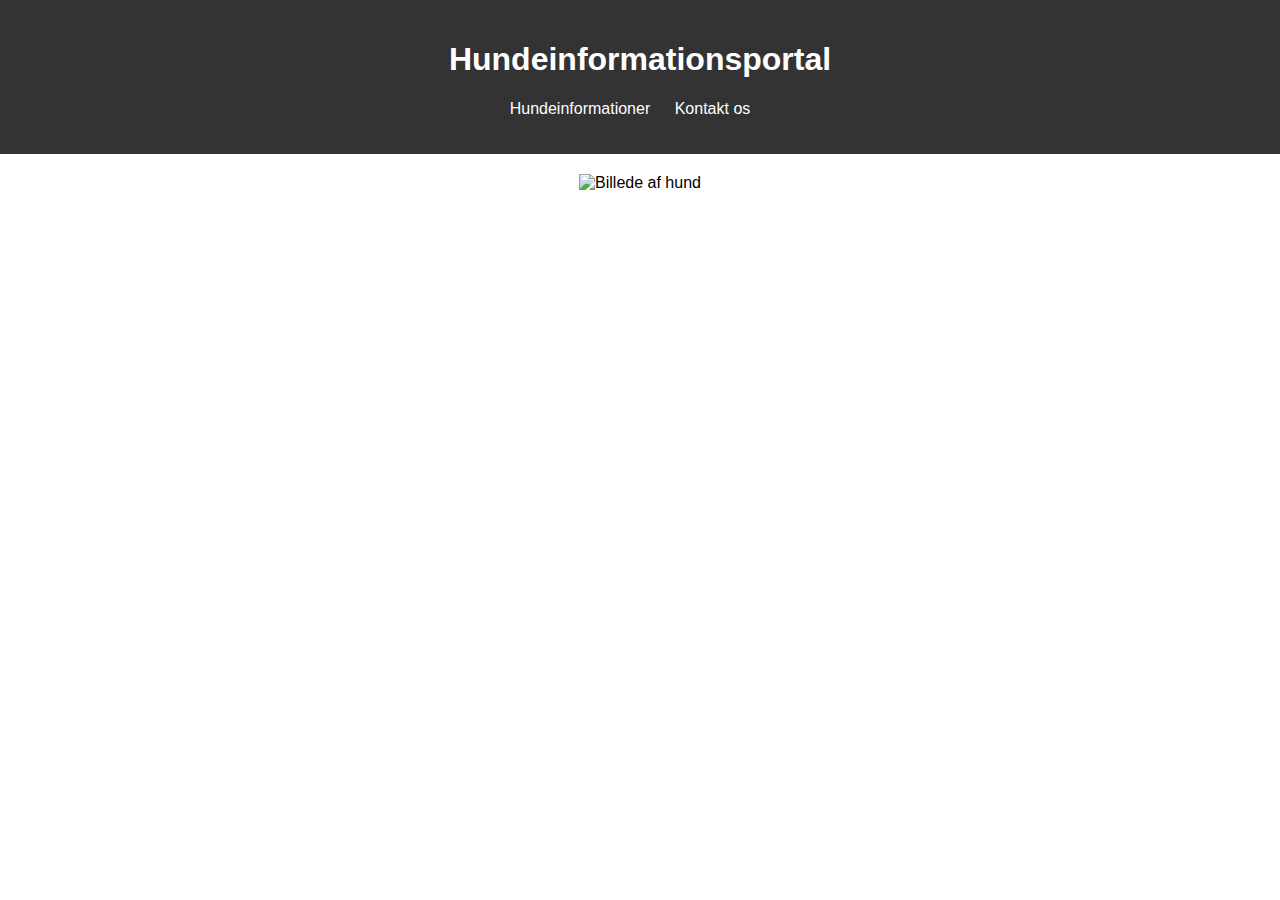
==== index.html @ 1119962b "update" ====
<!DOCTYPE html>
<html lang="dk">
<head>
    <meta charset="UTF-8">
    <meta name="viewport" content="width=device-width, initial-scale=1.0">
    <title>Hundeinformationsportal</title>
    <link rel="stylesheet" href="style.css">
</head>
<body>
    <header>
        <h1>Hundeinformationsportal</h1>
        <nav>
            <ul>
                <li><a href="hundeinformationer.html">Hundeinformationer</a></li>
                <li><a href="kontaktos.html">Kontakt os</a></li>
            </ul>
        </nav>
    </header>
    <main>
        <section id="hero">
            <img src="hundebillede.jpg" alt="Billede af hund">
        </section>
    </main>
</body>
</html>
---- style.css ----
body {
  font-family: Arial, sans-serif;
  margin: 0;
  padding: 0;
}

header {
  background-color: #333;
  color: #fff;
  padding: 20px;
  text-align: center;
}

nav ul {
  list-style-type: none;
  padding: 0;
}

nav ul li {
  display: inline;
  margin-right: 20px;
}

nav ul li a {
  text-decoration: none;
  color: #fff;
}

main {
  padding: 20px;
}

#hero {
  text-align: center;
}

#hero img {
  max-width: 100%;
  height: auto;
}

body {
  font-family: Arial, sans-serif;
  margin: 0;
  padding: 0;
}

header {
  background-color: #333;
  color: #fff;
  padding: 20px;
  text-align: center;
}

nav ul {
  list-style-type: none;
  padding: 0;
}

nav ul li {
  display: inline;
  margin-right: 20px;
}

nav ul li a {
  text-decoration: none;
  color: #fff;
}

main {
  padding: 20px;
}

form {
  max-width: 600px;
  margin: 0 auto;
}

label {
  display: block;
  margin-bottom: 10px;
}

input[type=text],
input[type=email],
textarea {
  width: 100%;
  padding: 10px;
  margin-bottom: 20px;
  border: 1px solid #ccc;
  border-radius: 5px;
}

button {
  background-color: #333;
  color: #fff;
  padding: 10px 20px;
  border: none;
  border-radius: 5px;
  cursor: pointer;
}

button:hover {
  background-color: #555;
}

@media only screen and (max-width: 600px) {
  form {
    padding: 0 20px;
  }
}/*# sourceMappingURL=style.css.map */
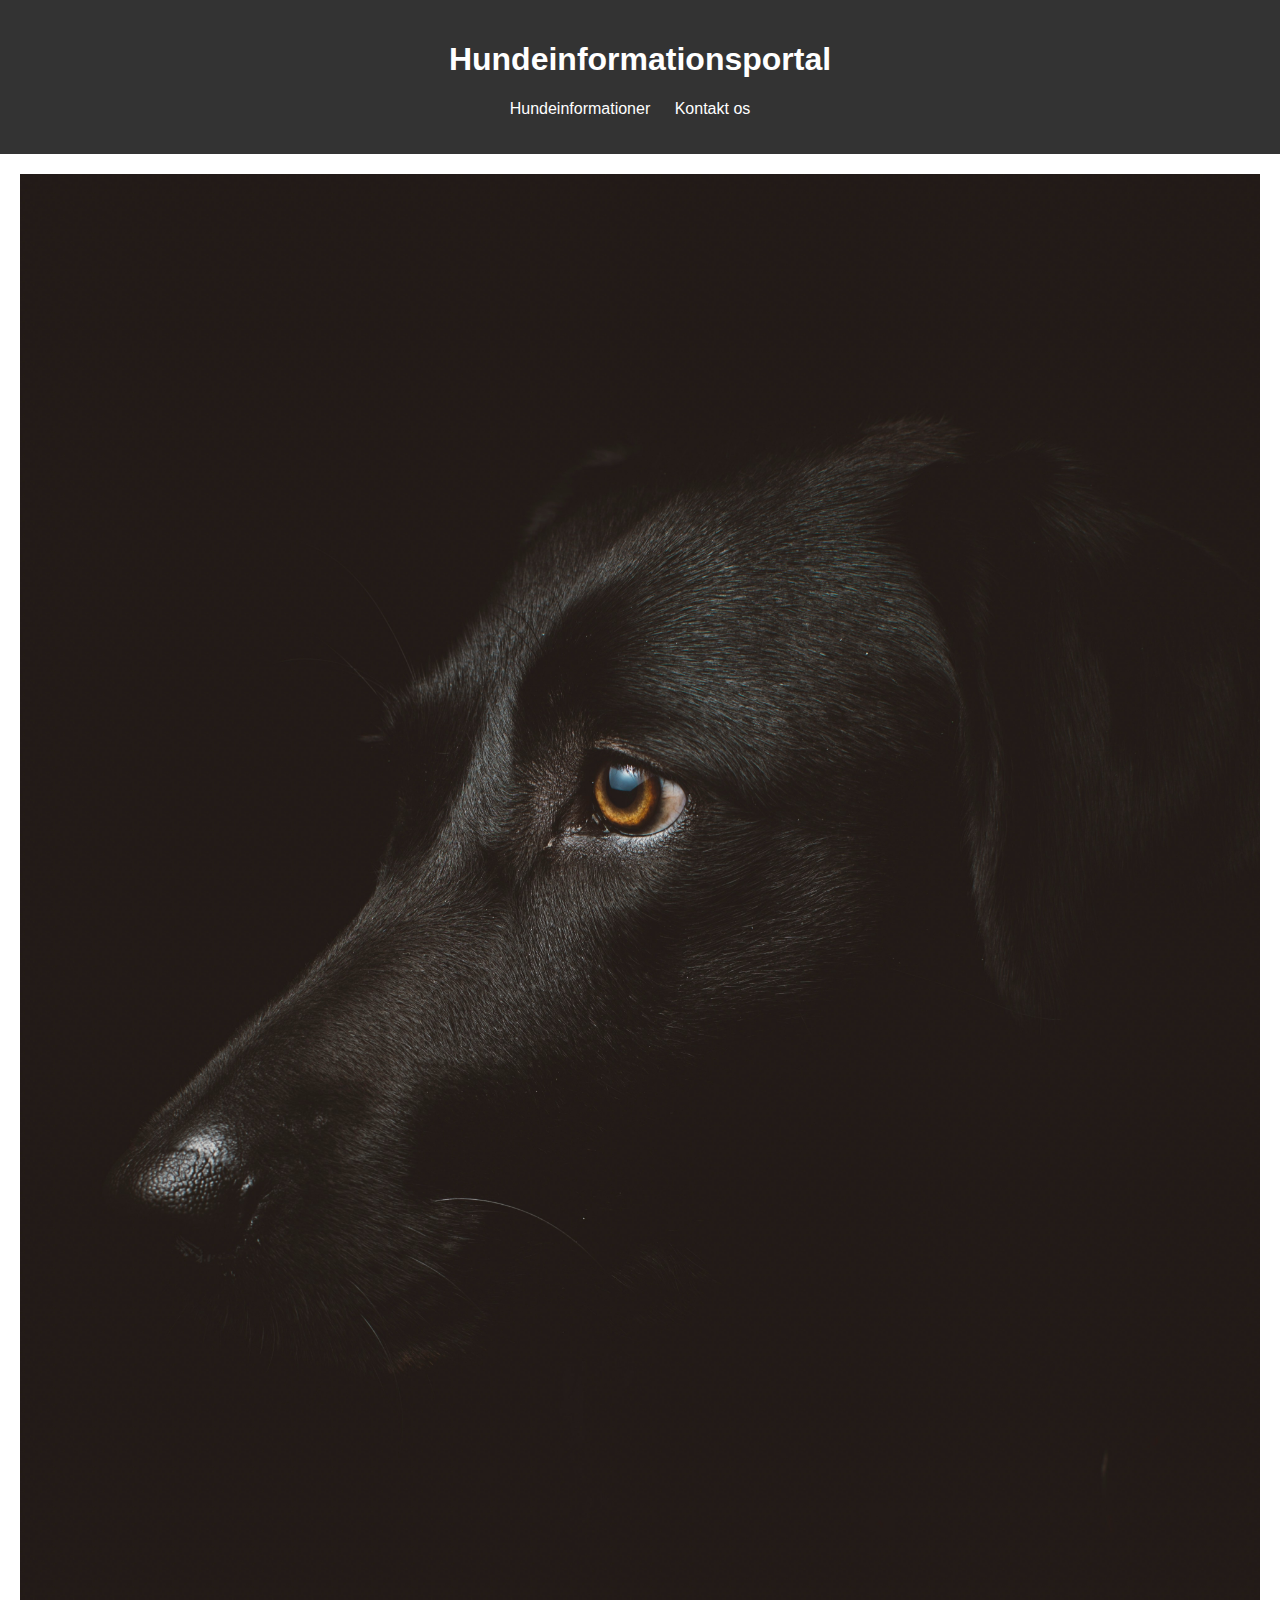
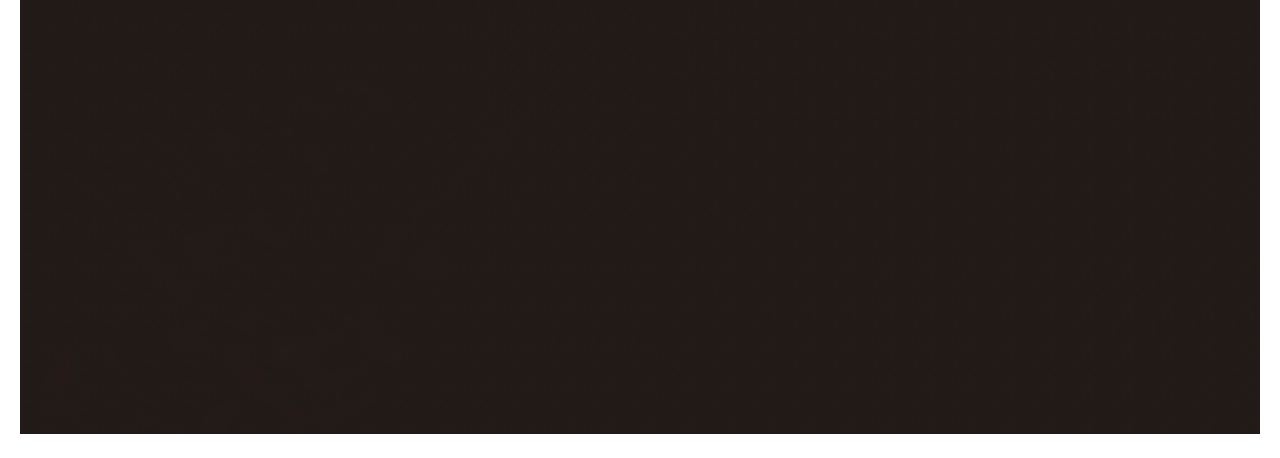
==== commit cbcd6bb4: "h" ====
--- a/index.html
+++ b/index.html
@@ -18,7 +18,7 @@
     </header>
     <main>
         <section id="hero">
-            <img src="hundebillede.jpg" alt="Billede af hund">
+            <img src="img/hund1.jpg" alt="Billede af hund">
         </section>
     </main>
 </body>
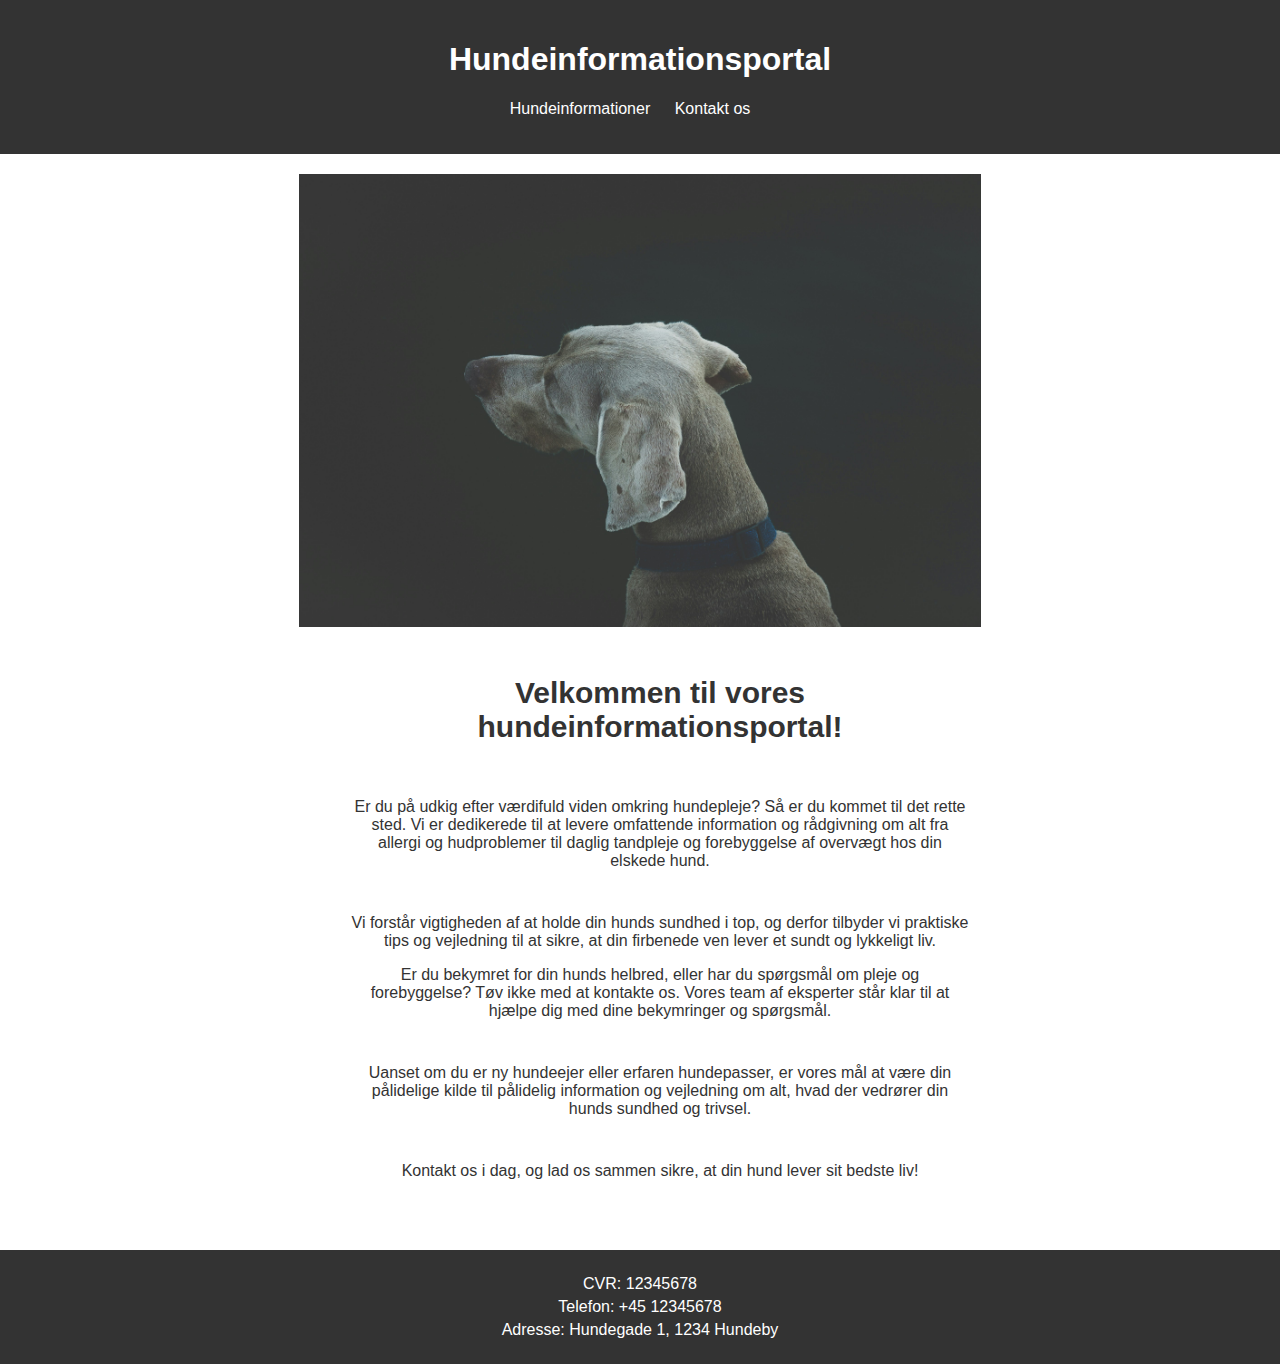
==== commit 23531e71: "update" ====
--- a/index.html
+++ b/index.html
@@ -1,5 +1,5 @@
 <!DOCTYPE html>
-<html lang="dk">
+<html lang="en">
 <head>
     <meta charset="UTF-8">
     <meta name="viewport" content="width=device-width, initial-scale=1.0">
@@ -18,8 +18,34 @@
     </header>
     <main>
         <section id="hero">
-            <img src="img/hund1.jpg" alt="Billede af hund">
+            <img src="img/hund2.jpg" alt="Billede af hund">
         </section>
+
+        <section id="welcome">
+            <h2>Velkommen til vores hundeinformationsportal!</h2>
+            <br>
+            <p>Er du på udkig efter værdifuld viden omkring hundepleje? Så er du kommet til det rette sted. Vi er dedikerede til at levere omfattende information og rådgivning om alt fra allergi og hudproblemer til daglig tandpleje og forebyggelse af overvægt hos din elskede hund.</p>
+            <br>
+            <p>Vi forstår vigtigheden af at holde din hunds sundhed i top, og derfor tilbyder vi praktiske tips og vejledning til at sikre, at din firbenede ven lever et sundt og lykkeligt liv.
+                <br>
+            </p>
+            <p>Er du bekymret for din hunds helbred, eller har du spørgsmål om pleje og forebyggelse? Tøv ikke med at kontakte os. Vores team af eksperter står klar til at hjælpe dig med dine bekymringer og spørgsmål.</p>
+            <br>
+            <p>Uanset om du er ny hundeejer eller erfaren hundepasser, er vores mål at være din pålidelige kilde til pålidelig information og vejledning om alt, hvad der vedrører din hunds sundhed og trivsel.</p>
+            <br>
+            <p>Kontakt os i dag, og lad os sammen sikre, at din hund lever sit bedste liv!</p>
+        </section>
+
+        
     </main>
+
+    <footer>
+        <div class="footer-info">
+            <p>CVR: 12345678</p>
+            <p>Telefon: +45 12345678</p>
+            <p>Adresse: Hundegade 1, 1234 Hundeby</p>
+        </div>
+    </footer>
+
 </body>
 </html>--- a/style.css
+++ b/style.css
@@ -1,3 +1,4 @@
+@charset "UTF-8";
 body {
   font-family: Arial, sans-serif;
   margin: 0;
@@ -37,6 +38,69 @@
 #hero img {
   max-width: 100%;
   height: auto;
+  /* Tilføj maksimal bredde til billedet på desktop */
+}
+@media only screen and (min-width: 768px) {
+  #hero img {
+    max-width: 55%;
+    max-height: 55%;
+  }
+}
+
+#hero1 {
+  text-align: center;
+}
+
+#hero1 img {
+  max-width: 100%;
+  height: auto;
+  /* Tilføj maksimal bredde til billedet på desktop */
+}
+@media only screen and (min-width: 768px) {
+  #hero1 img {
+    max-width: 20%;
+    max-height: 20%;
+  }
+}
+
+#kontaktos {
+  background-color: #ffffff;
+  padding: 20px;
+  margin-bottom: 20px;
+  color: #333;
+  text-align: center;
+  max-width: 50%;
+  margin-left: 25%;
+}
+
+#kontaktos h2 {
+  font-size: 24px;
+  margin-bottom: 20px;
+  font-size: 30px;
+}
+
+#kontaktos p {
+  margin-bottom: 10px;
+}
+
+#welcome {
+  background-color: #ffffff;
+  padding: 20px;
+  margin-bottom: 20px;
+  color: #333;
+  text-align: center;
+  max-width: 50%;
+  margin-left: 25%;
+}
+
+#welcome h2 {
+  font-size: 24px;
+  margin-bottom: 20px;
+  font-size: 30px;
+}
+
+#welcome p {
+  margin-bottom: 10px;
 }
 
 body {
@@ -108,4 +172,54 @@
   form {
     padding: 0 20px;
   }
+}
+#hundepleje {
+  margin-top: 50px;
+  text-align: center;
+  background-color: #333;
+  padding: 20px; /* Tilføj polstring for at give plads til indhold */
+  color: #fff; /* Gør teksten hvid */
+  max-width: 35%;
+  margin-left: 32%;
+}
+
+#hundepleje h2 {
+  font-size: 24px;
+  margin-bottom: 20px;
+  font-size: 30px;
+}
+
+#hundepleje h3 {
+  font-size: 20px;
+  margin-top: 20px;
+}
+
+#hundepleje p {
+  margin-bottom: 20px;
+}
+
+footer {
+  background-color: #333;
+  color: #fff;
+  padding: 20px;
+  text-align: center;
+}
+
+.footer-info p {
+  margin: 5px 0;
+}
+
+@media only screen and (max-width: 768px) {
+  header {
+    padding: 10px;
+  }
+  nav ul li {
+    margin-right: 10px;
+  }
+  main {
+    padding: 10px;
+  }
+  footer {
+    padding: 10px;
+  }
 }/*# sourceMappingURL=style.css.map */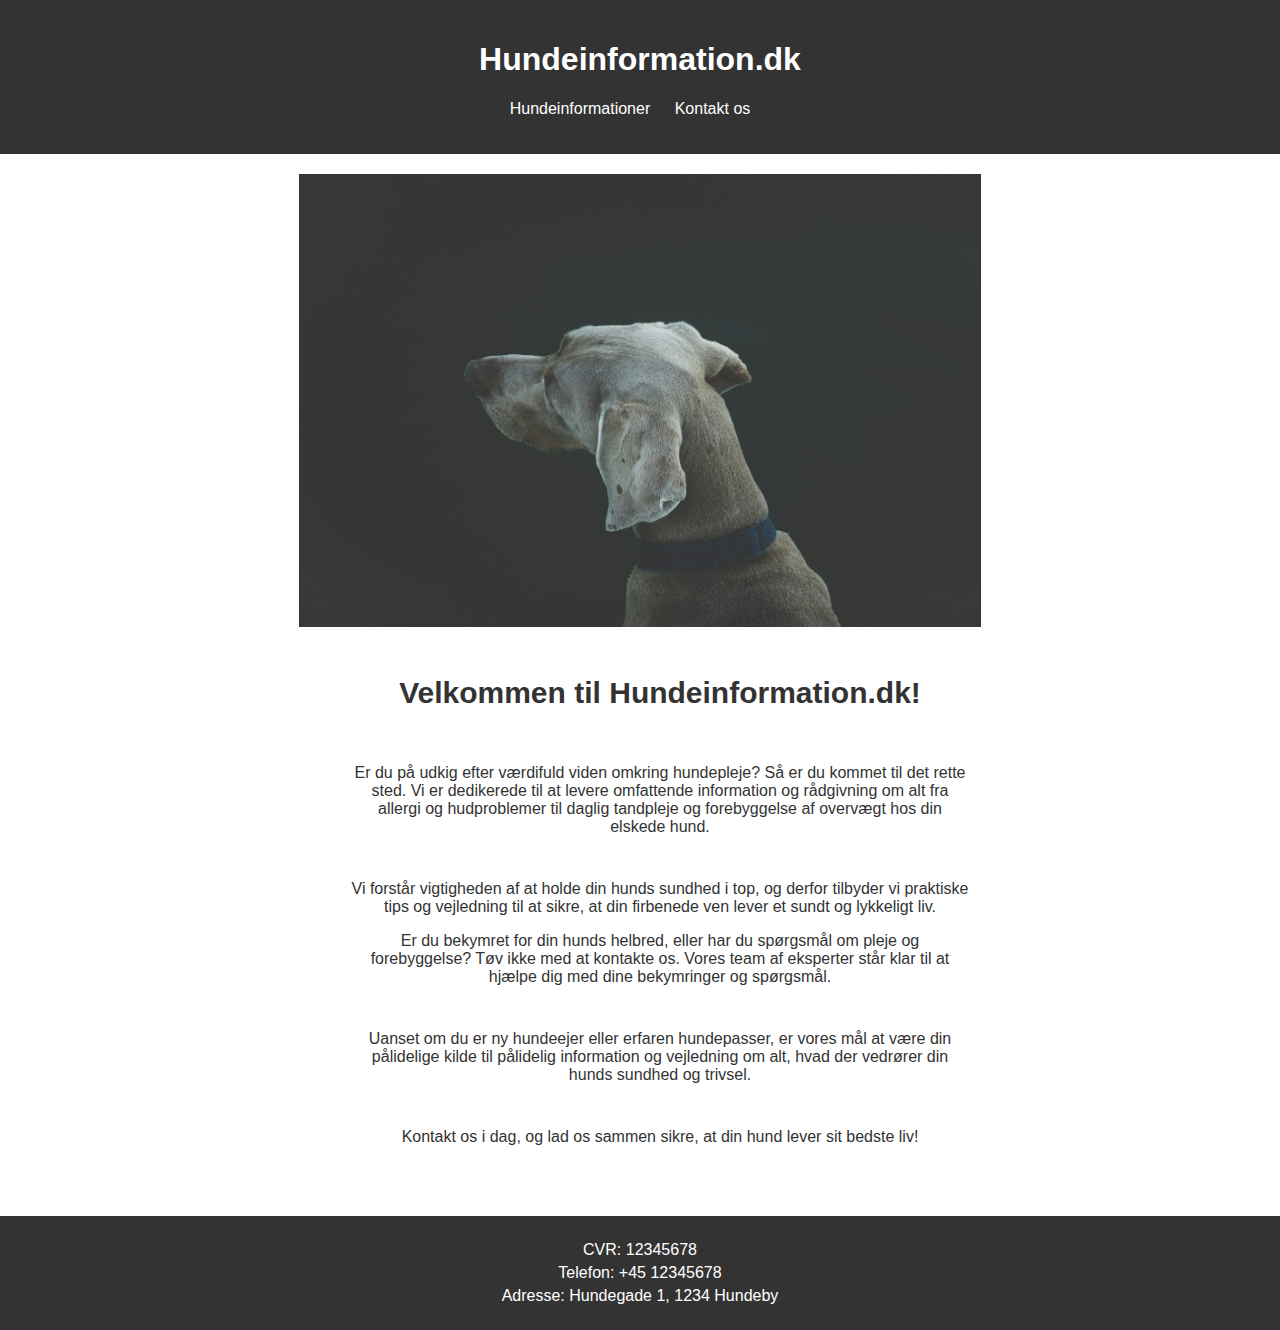
==== commit e807ff38: "update" ====
--- a/index.html
+++ b/index.html
@@ -3,12 +3,12 @@
 <head>
     <meta charset="UTF-8">
     <meta name="viewport" content="width=device-width, initial-scale=1.0">
-    <title>Hundeinformationsportal</title>
+    <title>Hundeinformation.dk</title>
     <link rel="stylesheet" href="style.css">
 </head>
 <body>
     <header>
-        <h1>Hundeinformationsportal</h1>
+        <h1>Hundeinformation.dk</h1>
         <nav>
             <ul>
                 <li><a href="hundeinformationer.html">Hundeinformationer</a></li>
@@ -22,7 +22,7 @@
         </section>
 
         <section id="welcome">
-            <h2>Velkommen til vores hundeinformationsportal!</h2>
+            <h2>Velkommen til Hundeinformation.dk!</h2>
             <br>
             <p>Er du på udkig efter værdifuld viden omkring hundepleje? Så er du kommet til det rette sted. Vi er dedikerede til at levere omfattende information og rådgivning om alt fra allergi og hudproblemer til daglig tandpleje og forebyggelse af overvægt hos din elskede hund.</p>
             <br>
--- a/style.css
+++ b/style.css
@@ -58,8 +58,8 @@
 }
 @media only screen and (min-width: 768px) {
   #hero1 img {
-    max-width: 20%;
-    max-height: 20%;
+    max-width: 55%;
+    max-height: 55%;
   }
 }
 
